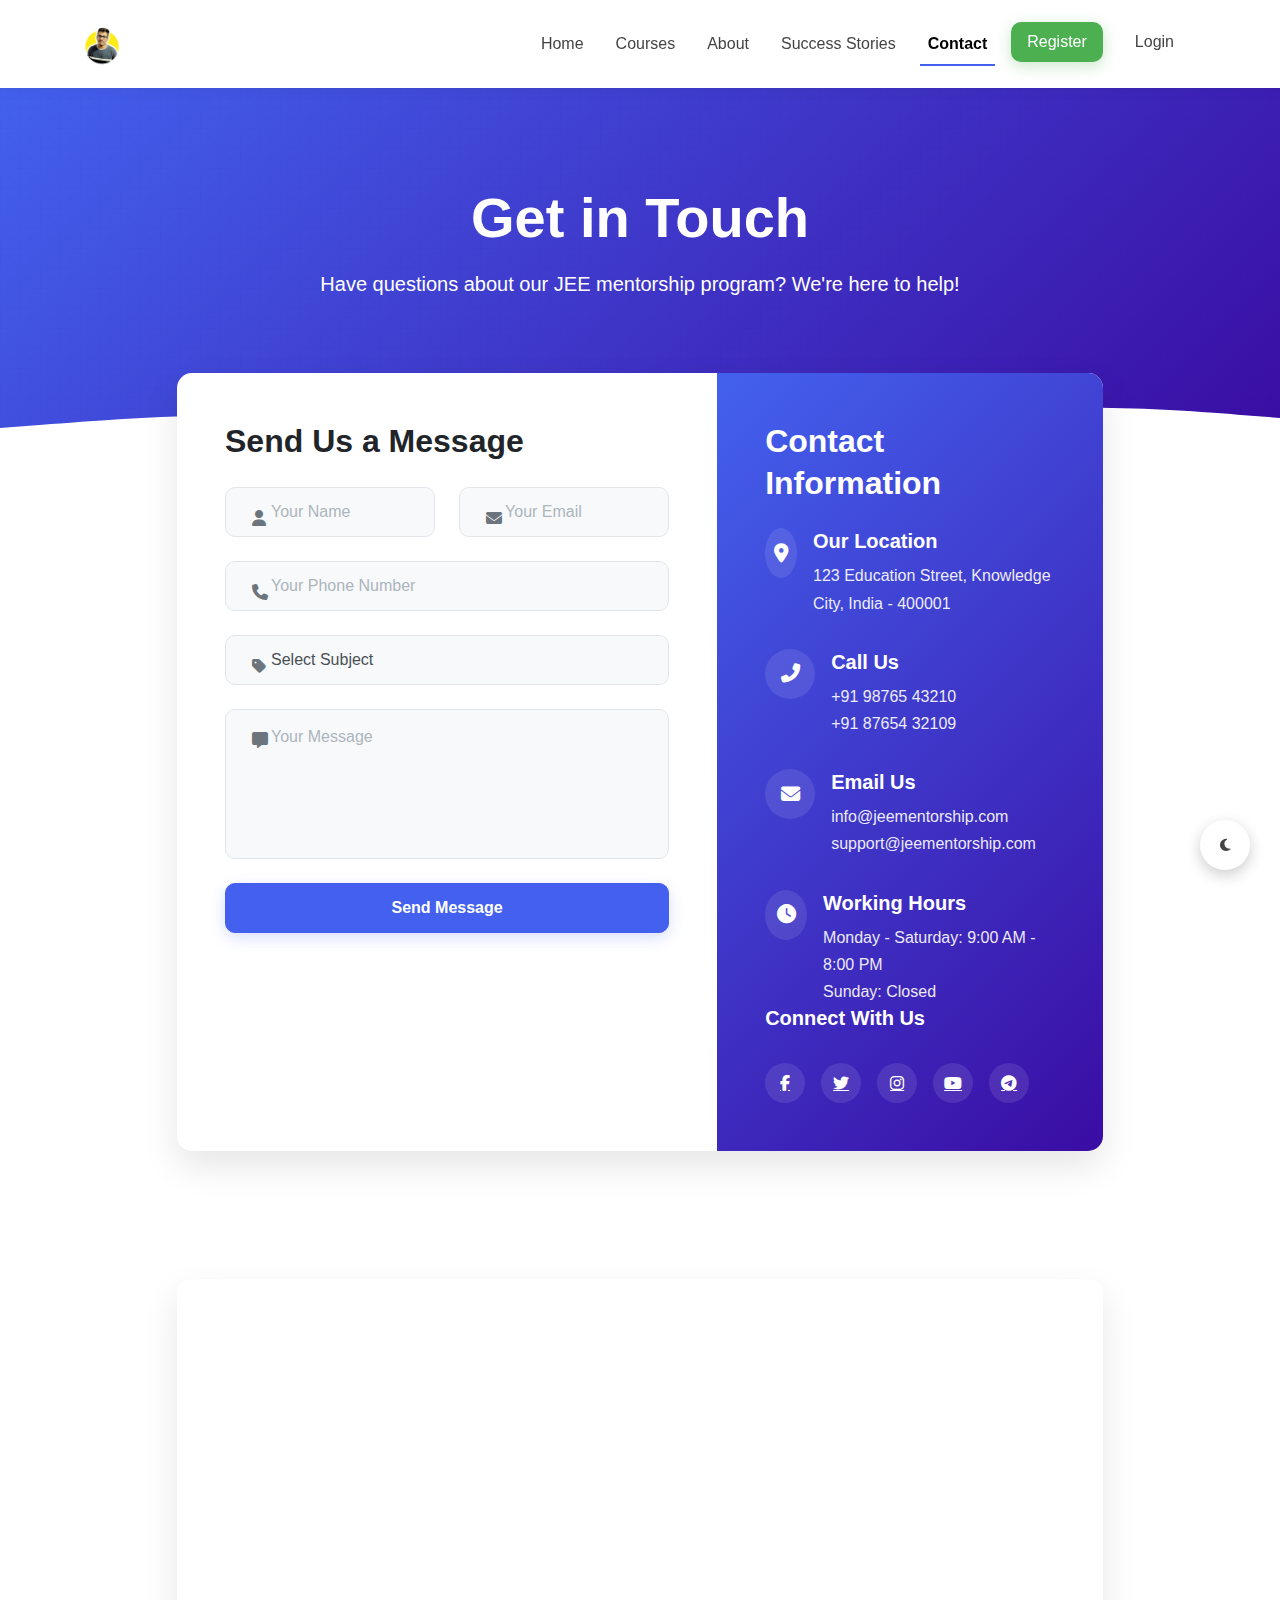
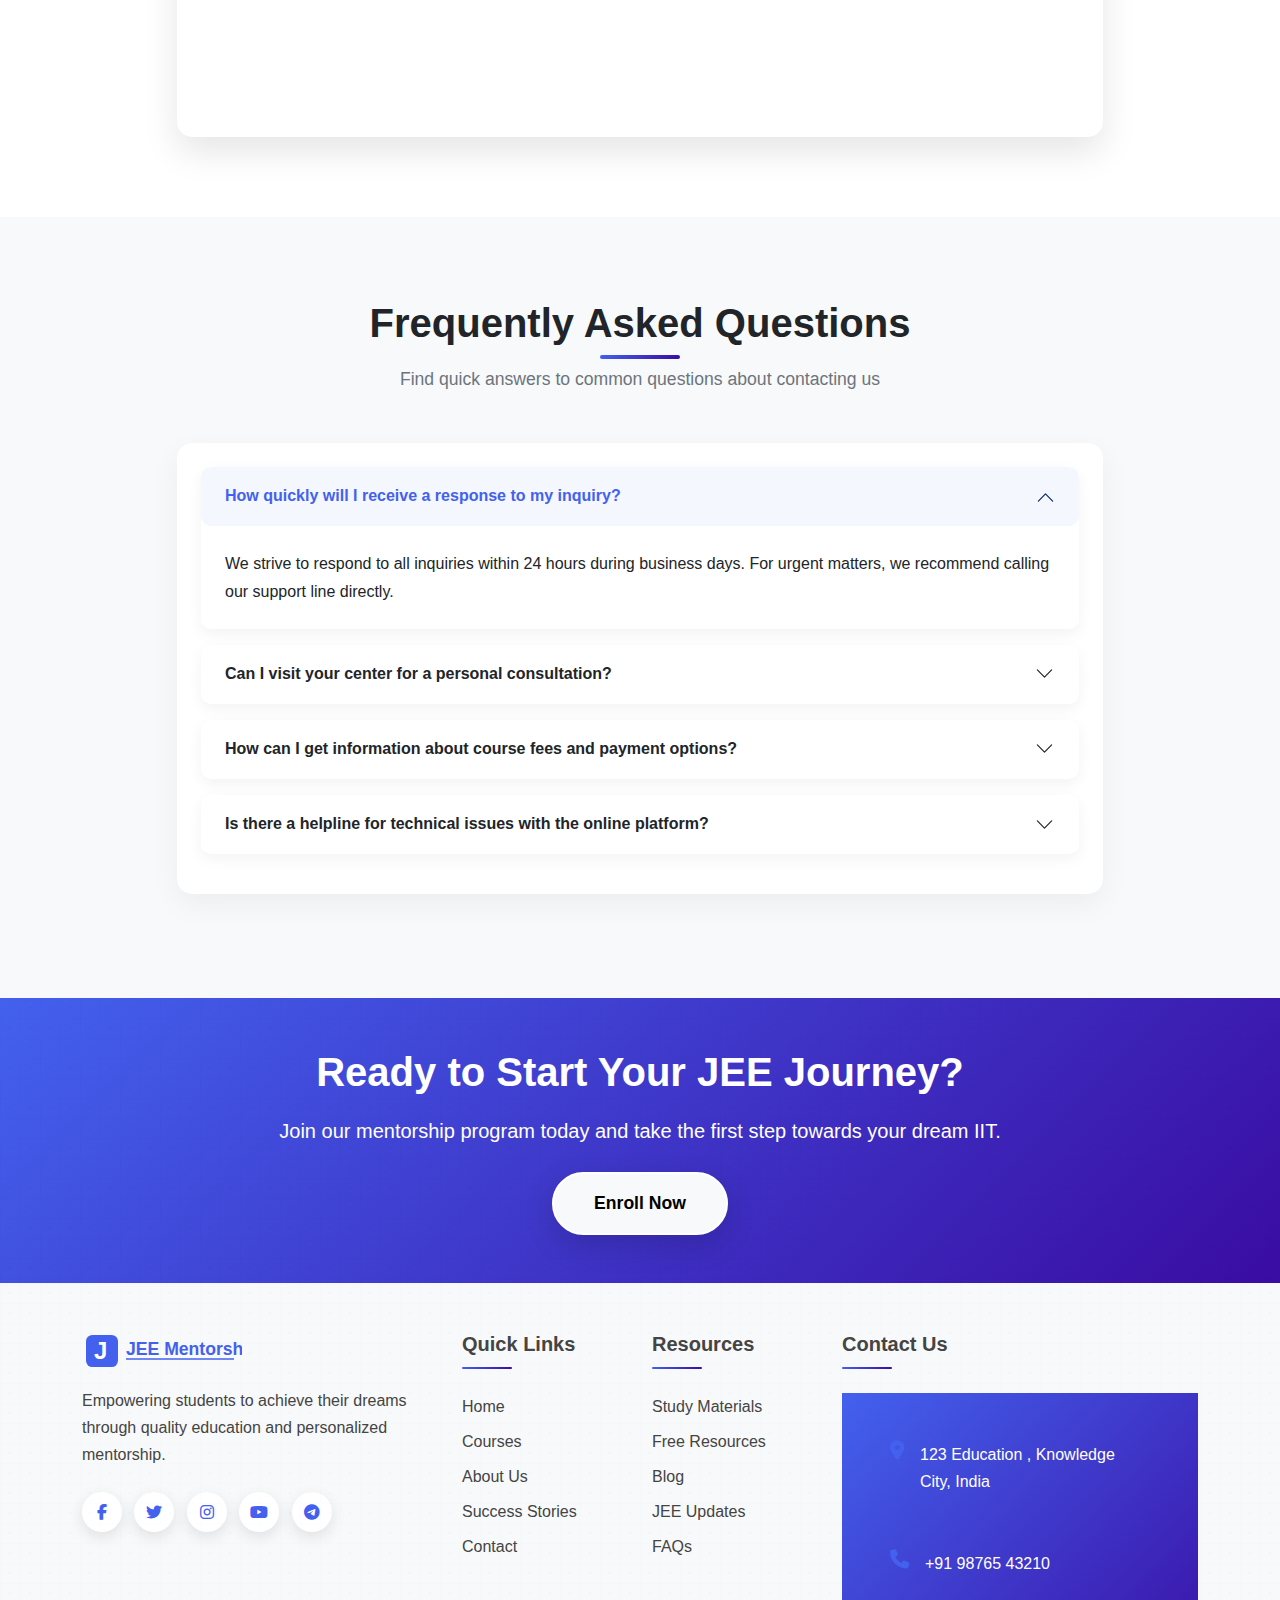
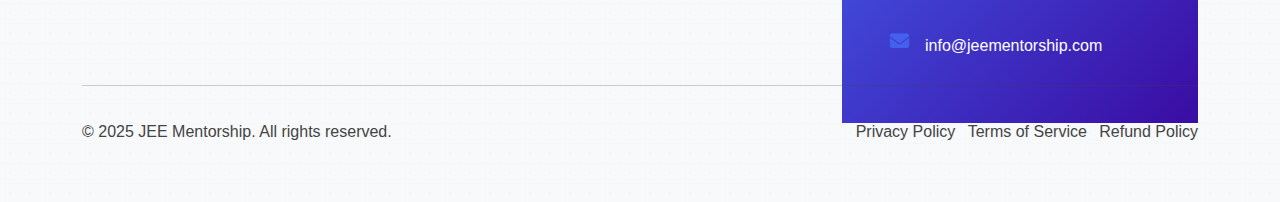
==== pages/contact.html @ 34074fb8 "Initial commit for JEE Mentorship Program" ====
<!DOCTYPE html>
<html lang="en">
<head>
    <meta charset="UTF-8">
    <meta name="viewport" content="width=device-width, initial-scale=1.0">
    <title>Contact Us - JEE Mentorship Program</title>
    <!-- Bootstrap CSS -->
    <link href="https://cdn.jsdelivr.net/npm/bootstrap@5.3.0/dist/css/bootstrap.min.css" rel="stylesheet">
    <!-- Font Awesome for icons -->
    <link rel="stylesheet" href="https://cdnjs.cloudflare.com/ajax/libs/font-awesome/6.4.0/css/all.min.css">
    <!-- Custom CSS -->
    <link rel="stylesheet" href="../css/style.css">
    <!-- Favicon -->
    <link rel="icon" href="../images/favicon.svg" type="image/svg+xml">
    <link rel="icon" href="../images/favicon.ico" type="image/x-icon">
    <style>
        .contact-header {
            background: var(--gradient-primary);
            padding: 6rem 0 8rem;
            position: relative;
            overflow: hidden;
        }
        
        .contact-header::before {
            content: '';
            position: absolute;
            top: 0;
            left: 0;
            width: 100%;
            height: 100%;
            background: url('../images/pattern.svg');
            opacity: 0.1;
        }
        
        .contact-header::after {
            content: '';
            position: absolute;
            bottom: -5px;
            left: 0;
            width: 100%;
            height: 100px;
            background: url('../images/wave.svg');
            background-size: cover;
            background-position: center;
        }
        
        .contact-container {
            margin-top: -5rem;
            position: relative;
            z-index: 10;
            padding-bottom: 5rem;
        }
        
        .contact-card {
            border: none;
            border-radius: 15px;
            box-shadow: 0 15px 35px rgba(0, 0, 0, 0.1);
            overflow: hidden;
            transition: all 0.3s ease;
        }
        
        .contact-card:hover {
            transform: translateY(-10px);
            box-shadow: 0 20px 40px rgba(0, 0, 0, 0.15);
        }
        
        .contact-form {
            padding: 3rem;
        }
        
        .contact-info {
            background: var(--gradient-primary);
            color: white;
            padding: 3rem;
            height: 100%;
            display: flex;
            flex-direction: column;
            justify-content: space-between;
        }
        
        .contact-form .form-control {
            height: 50px;
            border-radius: 10px;
            box-shadow: none;
            margin-bottom: 1.5rem;
            border: 1px solid #e1e5ea;
            background-color: #f8f9fa;
            transition: all 0.3s;
            padding-left: 45px;
        }
        
        .contact-form textarea.form-control {
            height: 150px;
            resize: none;
            padding-top: 15px;
        }
        
        .contact-form .form-control:focus {
            background-color: #fff;
            border-color: var(--primary-color);
            box-shadow: 0 0 0 0.25rem rgba(67, 97, 238, 0.25);
        }
        
        .contact-form .input-group-text {
            position: absolute;
            left: 15px;
            top: 17px;
            z-index: 10;
            background: transparent;
            border: none;
            color: #6c757d;
        }
        
        .contact-form textarea ~ .input-group-text {
            top: 15px;
        }
        
        .contact-form .btn-primary {
            height: 50px;
            border-radius: 10px;
            font-weight: 600;
            font-size: 1rem;
            box-shadow: 0 5px 15px rgba(67, 97, 238, 0.2);
            transition: all 0.3s;
        }
        
        .contact-form .btn-primary:hover {
            box-shadow: 0 8px 25px rgba(67, 97, 238, 0.3);
            transform: translateY(-2px);
        }
        
        .contact-info-item {
            display: flex;
            align-items: flex-start;
            margin-bottom: 2rem;
        }
        
        .contact-info-item:last-child {
            margin-bottom: 0;
        }
        
        .contact-info-icon {
            width: 50px;
            height: 50px;
            background: rgba(255, 255, 255, 0.1);
            border-radius: 50%;
            display: flex;
            align-items: center;
            justify-content: center;
            margin-right: 1rem;
            font-size: 1.2rem;
            transition: all 0.3s;
        }
        
        .contact-info-item:hover .contact-info-icon {
            background: rgba(255, 255, 255, 0.2);
            transform: scale(1.1);
        }
        
        .contact-info-content h5 {
            font-weight: 600;
            margin-bottom: 0.5rem;
        }
        
        .contact-info-content p {
            margin-bottom: 0;
            opacity: 0.9;
        }
        
        .social-links {
            display: flex;
            gap: 1rem;
            margin-top: 2rem;
        }
        
        .social-links a {
            width: 40px;
            height: 40px;
            background: rgba(255, 255, 255, 0.1);
            border-radius: 50%;
            display: flex;
            align-items: center;
            justify-content: center;
            color: white;
            font-size: 1rem;
            transition: all 0.3s;
        }
        
        .social-links a:hover {
            background: rgba(255, 255, 255, 0.2);
            transform: translateY(-5px);
        }
        
        .map-container {
            margin-top: 5rem;
            border-radius: 15px;
            overflow: hidden;
            box-shadow: 0 15px 35px rgba(0, 0, 0, 0.1);
        }
        
        .map-container iframe {
            width: 100%;
            height: 450px;
            border: 0;
        }
        
        .faq-section {
            padding: 5rem 0;
            background-color: #f8f9fa;
        }
        
        .faq-card {
            border: none;
            border-radius: 15px;
            box-shadow: 0 10px 30px rgba(0, 0, 0, 0.05);
            overflow: hidden;
            transition: all 0.3s;
        }
        
        .faq-card:hover {
            transform: translateY(-5px);
            box-shadow: 0 15px 35px rgba(0, 0, 0, 0.1);
        }
        
        @media (max-width: 991.98px) {
            .contact-info {
                padding: 2rem;
            }
            
            .contact-form {
                padding: 2rem;
            }
        }
        
        @media (max-width: 767.98px) {
            .contact-header {
                padding: 4rem 0 6rem;
            }
            
            .contact-info {
                border-radius: 0 0 15px 15px;
            }
        }
    </style>
</head>
<body>
    <!-- Navigation Bar -->
    <nav class="navbar navbar-expand-lg navbar-light bg-white sticky-top">
        <div class="container">
            <a class="navbar-brand" href="../index.html">
                <img src="../images/logo.jpg" alt="JEE Mentorship Logo" height="40" class="d-inline-block align-text-top me-2">
            </a>
            <button class="navbar-toggler" type="button" data-bs-toggle="collapse" data-bs-target="#navbarNav" aria-controls="navbarNav" aria-expanded="false" aria-label="Toggle navigation">
                <span class="navbar-toggler-icon"></span>
            </button>
            <div class="collapse navbar-collapse" id="navbarNav">
                <ul class="navbar-nav ms-auto">
                    <li class="nav-item">
                        <a class="nav-link" href="../index.html">Home</a>
                    </li>
                    <li class="nav-item">
                        <a class="nav-link" href="courses.html">Courses</a>
                    </li>
                    <li class="nav-item">
                        <a class="nav-link" href="about.html">About</a>
                    </li>
                    <li class="nav-item">
                        <a class="nav-link" href="testimonials.html">Success Stories</a>
                    </li>
                    <li class="nav-item">
                        <a class="nav-link active" href="contact.html">Contact</a>
                    </li>
                    <li class="nav-item">
                        <a class="nav-link btn btn-success ms-lg-2 px-3" href="register.html">Register</a>
                    </li>
                    <li class="nav-item">
                        <a class="nav-link btn btn-outline-light ms-lg-2 px-3" href="login.html">Login</a>
                    </li>
                </ul>
            </div>
        </div>
    </nav>

    <!-- Contact Header -->
    <header class="contact-header text-white text-center">
        <div class="container">
            <h1 class="display-4 fw-bold mb-3">Get in Touch</h1>
            <p class="lead mb-4">Have questions about our JEE mentorship program? We're here to help!</p>
        </div>
    </header>

    <!-- Contact Section -->
    <section class="contact-container">
        <div class="container">
            <div class="row justify-content-center">
                <div class="col-lg-10">
                    <div class="card contact-card">
                        <div class="row g-0">
                            <div class="col-lg-7">
                                <div class="contact-form">
                                    <h2 class="mb-4 fw-bold">Send Us a Message</h2>
                                    <form id="contactForm">
                                        <div class="row">
                                            <div class="col-md-6">
                                                <div class="position-relative mb-4">
                                                    <span class="input-group-text">
                                                        <i class="fas fa-user"></i>
                                                    </span>
                                                    <input type="text" class="form-control" id="name" placeholder="Your Name" required>
                                                </div>
                                            </div>
                                            <div class="col-md-6">
                                                <div class="position-relative mb-4">
                                                    <span class="input-group-text">
                                                        <i class="fas fa-envelope"></i>
                                                    </span>
                                                    <input type="email" class="form-control" id="email" placeholder="Your Email" required>
                                                </div>
                                            </div>
                                        </div>
                                        
                                        <div class="position-relative mb-4">
                                            <span class="input-group-text">
                                                <i class="fas fa-phone"></i>
                                            </span>
                                            <input type="tel" class="form-control" id="phone" placeholder="Your Phone Number">
                                        </div>
                                        
                                        <div class="position-relative mb-4">
                                            <span class="input-group-text">
                                                <i class="fas fa-tag"></i>
                                            </span>
                                            <select class="form-control" id="subject" required>
                                                <option value="" selected disabled>Select Subject</option>
                                                <option value="General Inquiry">General Inquiry</option>
                                                <option value="Course Information">Course Information</option>
                                                <option value="Fee Structure">Fee Structure</option>
                                                <option value="Technical Support">Technical Support</option>
                                                <option value="Other">Other</option>
                                            </select>
                                        </div>
                                        
                                        <div class="position-relative mb-4">
                                            <span class="input-group-text">
                                                <i class="fas fa-comment-alt"></i>
                                            </span>
                                            <textarea class="form-control" id="message" rows="5" placeholder="Your Message" required></textarea>
                                        </div>
                                        
                                        <button type="submit" class="btn btn-primary w-100">Send Message</button>
                                    </form>
                                </div>
                            </div>
                            <div class="col-lg-5">
                                <div class="contact-info">
                                    <div>
                                        <h2 class="mb-4 fw-bold">Contact Information</h2>
                                        
                                        <div class="contact-info-item">
                                            <div class="contact-info-icon">
                                                <i class="fas fa-map-marker-alt"></i>
                                            </div>
                                            <div class="contact-info-content">
                                                <h5>Our Location</h5>
                                                <p>123 Education Street, Knowledge City, India - 400001</p>
                                            </div>
                                        </div>
                                        
                                        <div class="contact-info-item">
                                            <div class="contact-info-icon">
                                                <i class="fas fa-phone-alt"></i>
                                            </div>
                                            <div class="contact-info-content">
                                                <h5>Call Us</h5>
                                                <p>+91 98765 43210</p>
                                                <p>+91 87654 32109</p>
                                            </div>
                                        </div>
                                        
                                        <div class="contact-info-item">
                                            <div class="contact-info-icon">
                                                <i class="fas fa-envelope"></i>
                                            </div>
                                            <div class="contact-info-content">
                                                <h5>Email Us</h5>
                                                <p>info@jeementorship.com</p>
                                                <p>support@jeementorship.com</p>
                                            </div>
                                        </div>
                                        
                                        <div class="contact-info-item">
                                            <div class="contact-info-icon">
                                                <i class="fas fa-clock"></i>
                                            </div>
                                            <div class="contact-info-content">
                                                <h5>Working Hours</h5>
                                                <p>Monday - Saturday: 9:00 AM - 8:00 PM</p>
                                                <p>Sunday: Closed</p>
                                            </div>
                                        </div>
                                    </div>
                                    
                                    <div>
                                        <h5 class="mb-3">Connect With Us</h5>
                                        <div class="social-links">
                                            <a href="#"><i class="fab fa-facebook-f"></i></a>
                                            <a href="#"><i class="fab fa-twitter"></i></a>
                                            <a href="#"><i class="fab fa-instagram"></i></a>
                                            <a href="#"><i class="fab fa-youtube"></i></a>
                                            <a href="#"><i class="fab fa-telegram"></i></a>
                                        </div>
                                    </div>
                                </div>
                            </div>
                        </div>
                    </div>
                </div>
            </div>
            
            <!-- Map Section -->
            <div class="row justify-content-center mt-5">
                <div class="col-lg-10">
                    <div class="map-container">
                        <iframe src="https://www.google.com/maps/embed?pb=!1m18!1m12!1m3!1d3771.0256998771307!2d72.8396!3d19.0759!2m3!1f0!2f0!3f0!3m2!1i1024!2i768!4f13.1!3m3!1m2!1s0x0%3A0x0!2zMTnCsDA0JzMzLjIiTiA3MsKwNTAnMjIuNiJF!5e0!3m2!1sen!2sin!4v1625123456789!5m2!1sen!2sin" allowfullscreen="" loading="lazy"></iframe>
                    </div>
                </div>
            </div>
        </div>
    </section>

    <!-- FAQ Section -->
    <section class="faq-section">
        <div class="container">
            <div class="text-center mb-5">
                <h2 class="section-title">Frequently Asked Questions</h2>
                <p class="section-subtitle">Find quick answers to common questions about contacting us</p>
            </div>
            
            <div class="row justify-content-center">
                <div class="col-lg-10">
                    <div class="card faq-card mb-4">
                        <div class="card-body p-4">
                            <div class="accordion" id="contactFaqAccordion">
                                <div class="accordion-item border-0 mb-3">
                                    <h2 class="accordion-header">
                                        <button class="accordion-button" type="button" data-bs-toggle="collapse" data-bs-target="#faq1">
                                            How quickly will I receive a response to my inquiry?
                                        </button>
                                    </h2>
                                    <div id="faq1" class="accordion-collapse collapse show" data-bs-parent="#contactFaqAccordion">
                                        <div class="accordion-body">
                                            We strive to respond to all inquiries within 24 hours during business days. For urgent matters, we recommend calling our support line directly.
                                        </div>
                                    </div>
                                </div>
                                
                                <div class="accordion-item border-0 mb-3">
                                    <h2 class="accordion-header">
                                        <button class="accordion-button collapsed" type="button" data-bs-toggle="collapse" data-bs-target="#faq2">
                                            Can I visit your center for a personal consultation?
                                        </button>
                                    </h2>
                                    <div id="faq2" class="accordion-collapse collapse" data-bs-parent="#contactFaqAccordion">
                                        <div class="accordion-body">
                                            Yes, you can visit our center for a personal consultation. We recommend scheduling an appointment in advance to ensure our mentors are available to meet with you.
                                        </div>
                                    </div>
                                </div>
                                
                                <div class="accordion-item border-0 mb-3">
                                    <h2 class="accordion-header">
                                        <button class="accordion-button collapsed" type="button" data-bs-toggle="collapse" data-bs-target="#faq3">
                                            How can I get information about course fees and payment options?
                                        </button>
                                    </h2>
                                    <div id="faq3" class="accordion-collapse collapse" data-bs-parent="#contactFaqAccordion">
                                        <div class="accordion-body">
                                            You can get detailed information about course fees and payment options by selecting "Fee Structure" in the contact form subject dropdown, or by calling our office directly. We offer flexible payment plans and scholarships for deserving students.
                                        </div>
                                    </div>
                                </div>
                                
                                <div class="accordion-item border-0">
                                    <h2 class="accordion-header">
                                        <button class="accordion-button collapsed" type="button" data-bs-toggle="collapse" data-bs-target="#faq4">
                                            Is there a helpline for technical issues with the online platform?
                                        </button>
                                    </h2>
                                    <div id="faq4" class="accordion-collapse collapse" data-bs-parent="#contactFaqAccordion">
                                        <div class="accordion-body">
                                            Yes, for technical support related to our online platform, you can email support@jeementorship.com or call our dedicated technical support line at +91 87654 32109. Our technical team is available from 9 AM to 8 PM on all days including weekends.
                                        </div>
                                    </div>
                                </div>
                            </div>
                        </div>
                    </div>
                </div>
            </div>
        </div>
    </section>

    <!-- Call to Action -->
    <section class="cta-section py-5 text-white text-center">
        <div class="container">
            <h2 class="mb-3">Ready to Start Your JEE Journey?</h2>
            <p class="lead mb-4">Join our mentorship program today and take the first step towards your dream IIT.</p>
            <a href="register.html" class="btn btn-light btn-lg">Enroll Now</a>
        </div>
    </section>

    <!-- Footer -->
    <footer class="footer py-5">
        <div class="container">
            <div class="row">
                <div class="col-lg-4 mb-4 mb-lg-0">
                    <img src="../images/logo.svg" alt="JEE Mentorship Logo" height="40" class="mb-3">
                    <p>Empowering students to achieve their dreams through quality education and personalized mentorship.</p>
                    <div class="social-icons">
                        <a href="#" class="me-2"><i class="fab fa-facebook-f"></i></a>
                        <a href="#" class="me-2"><i class="fab fa-twitter"></i></a>
                        <a href="#" class="me-2"><i class="fab fa-instagram"></i></a>
                        <a href="#" class="me-2"><i class="fab fa-youtube"></i></a>
                        <a href="#" class="me-2"><i class="fab fa-telegram"></i></a>
                    </div>
                </div>
                <div class="col-lg-2 col-md-4 mb-4 mb-md-0">
                    <h5>Quick Links</h5>
                    <ul class="list-unstyled">
                        <li><a href="../index.html">Home</a></li>
                        <li><a href="courses.html">Courses</a></li>
                        <li><a href="about.html">About Us</a></li>
                        <li><a href="testimonials.html">Success Stories</a></li>
                        <li><a href="contact.html">Contact</a></li>
                    </ul>
                </div>
                <div class="col-lg-2 col-md-4 mb-4 mb-md-0">
                    <h5>Resources</h5>
                    <ul class="list-unstyled">
                        <li><a href="#">Study Materials</a></li>
                        <li><a href="#">Free Resources</a></li>
                        <li><a href="#">Blog</a></li>
                        <li><a href="#">JEE Updates</a></li>
                        <li><a href="#">FAQs</a></li>
                    </ul>
                </div>
                <div class="col-lg-4 col-md-4">
                    <h5>Contact Us</h5>
                    <ul class="list-unstyled contact-info">
                        <li><i class="fas fa-map-marker-alt"></i> 123 Education , Knowledge City, India</li>
                        <li><i class="fas fa-phone"></i> +91 98765 43210</li>
                        <li><i class="fas fa-envelope"></i> info@jeementorship.com</li>
                    </ul>
                </div>
            </div>
            <hr class="mt-4">
            <div class="row">
                <div class="col-md-6">
                    <p class="mb-0">&copy; 2025 JEE Mentorship. All rights reserved.</p>
                </div>
                <div class="col-md-6 text-md-end">
                    <ul class="list-inline mb-0">
                        <li class="list-inline-item"><a href="#">Privacy Policy</a></li>
                        <li class="list-inline-item"><a href="#">Terms of Service</a></li>
                        <li class="list-inline-item"><a href="#">Refund Policy</a></li>
                    </ul>
                </div>
            </div>
        </div>
    </footer>

    <!-- Dark Mode Toggle -->
    <div class="dark-mode-toggle">
        <button id="darkModeToggle" class="btn btn-sm rounded-circle">
            <i class="fas fa-moon"></i>
        </button>
    </div>

    <!-- Bootstrap JS Bundle with Popper -->
    <script src="https://cdn.jsdelivr.net/npm/bootstrap@5.3.0/dist/js/bootstrap.bundle.min.js"></script>
    <!-- Custom JS -->
    <script src="../js/script.js"></script>
    <script>
        // Contact form submission
        document.getElementById('contactForm').addEventListener('submit', function(e) {
            e.preventDefault();
            
            // Get form values
            const name = document.getElementById('name').value;
            const email = document.getElementById('email').value;
            const phone = document.getElementById('phone').value;
            const subject = document.getElementById('subject').value;
            const message = document.getElementById('message').value;
            
            // Here you would typically send the form data to your backend
            // For demonstration, we'll just show a success message
            
            // Display loading state
            const submitButton = this.querySelector('button[type="submit"]');
            const originalButtonText = submitButton.innerHTML;
            submitButton.innerHTML = '<span class="spinner-border spinner-border-sm" role="status" aria-hidden="true"></span> Sending...';
            submitButton.disabled = true;
            
            // Simulate form submission (replace with actual AJAX call in production)
            setTimeout(() => {
                // Reset button state
                submitButton.innerHTML = originalButtonText;
                submitButton.disabled = false;
                
                // Show success message
                const successMessage = document.createElement('div');
                successMessage.className = 'alert alert-success mt-3 fade-in';
                successMessage.innerHTML = '<i class="fas fa-check-circle me-2"></i> Thank you for your message! We will get back to you soon.';
                this.appendChild(successMessage);
                
                // Clear form
                this.reset();
                
                // Remove success message after 5 seconds
                setTimeout(() => {
                    successMessage.classList.add('fade-out');
                    setTimeout(() => {
                        successMessage.remove();
                    }, 500);
                }, 5000);
            }, 2000);
        });
    </script>
</body>
</html>
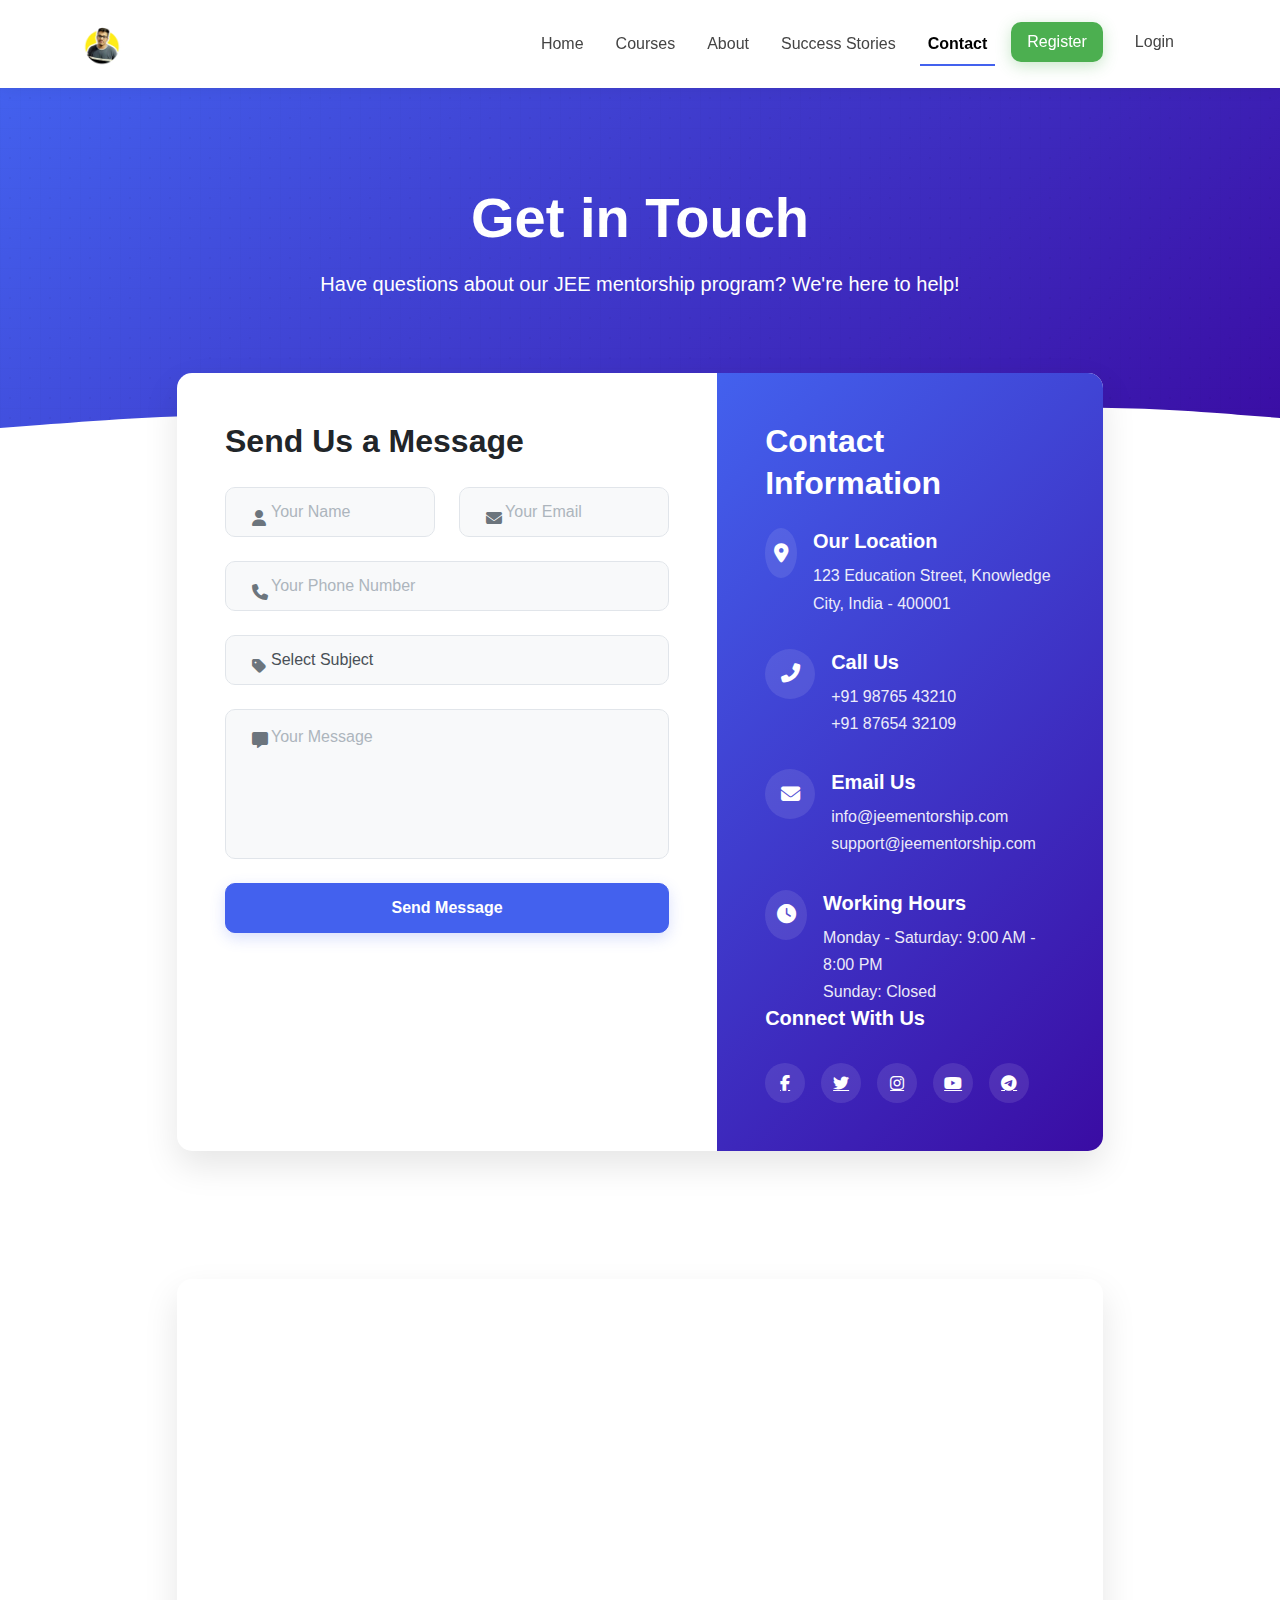
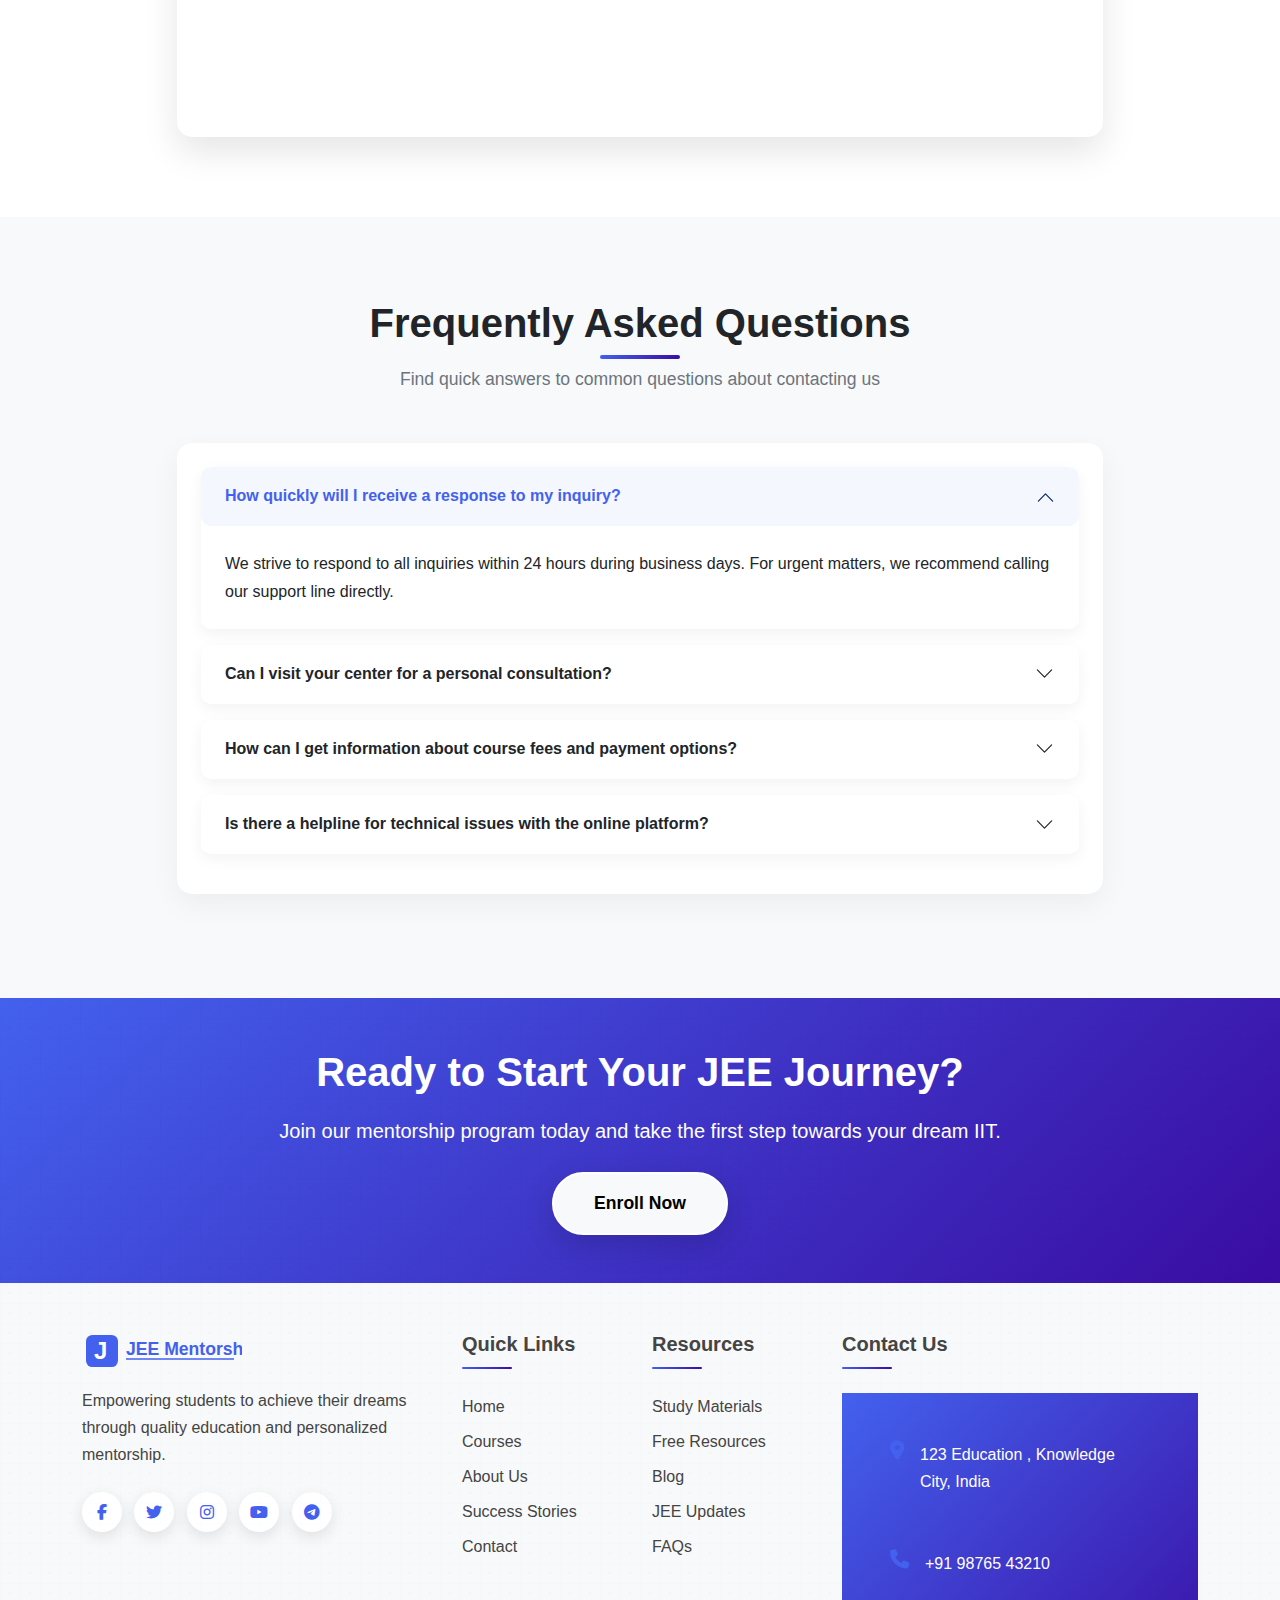
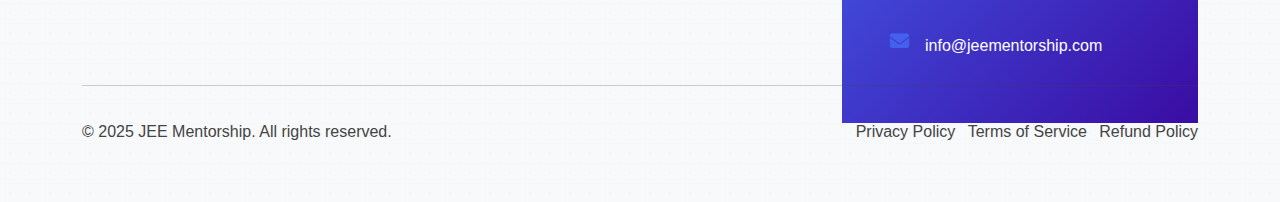
==== commit cf44b4d8: "Updated JEE Mentorship Program design" ====
--- a/pages/contact.html
+++ b/pages/contact.html
@@ -569,13 +569,6 @@
         </div>
     </footer>
 
-    <!-- Dark Mode Toggle -->
-    <div class="dark-mode-toggle">
-        <button id="darkModeToggle" class="btn btn-sm rounded-circle">
-            <i class="fas fa-moon"></i>
-        </button>
-    </div>
-
     <!-- Bootstrap JS Bundle with Popper -->
     <script src="https://cdn.jsdelivr.net/npm/bootstrap@5.3.0/dist/js/bootstrap.bundle.min.js"></script>
     <!-- Custom JS -->
